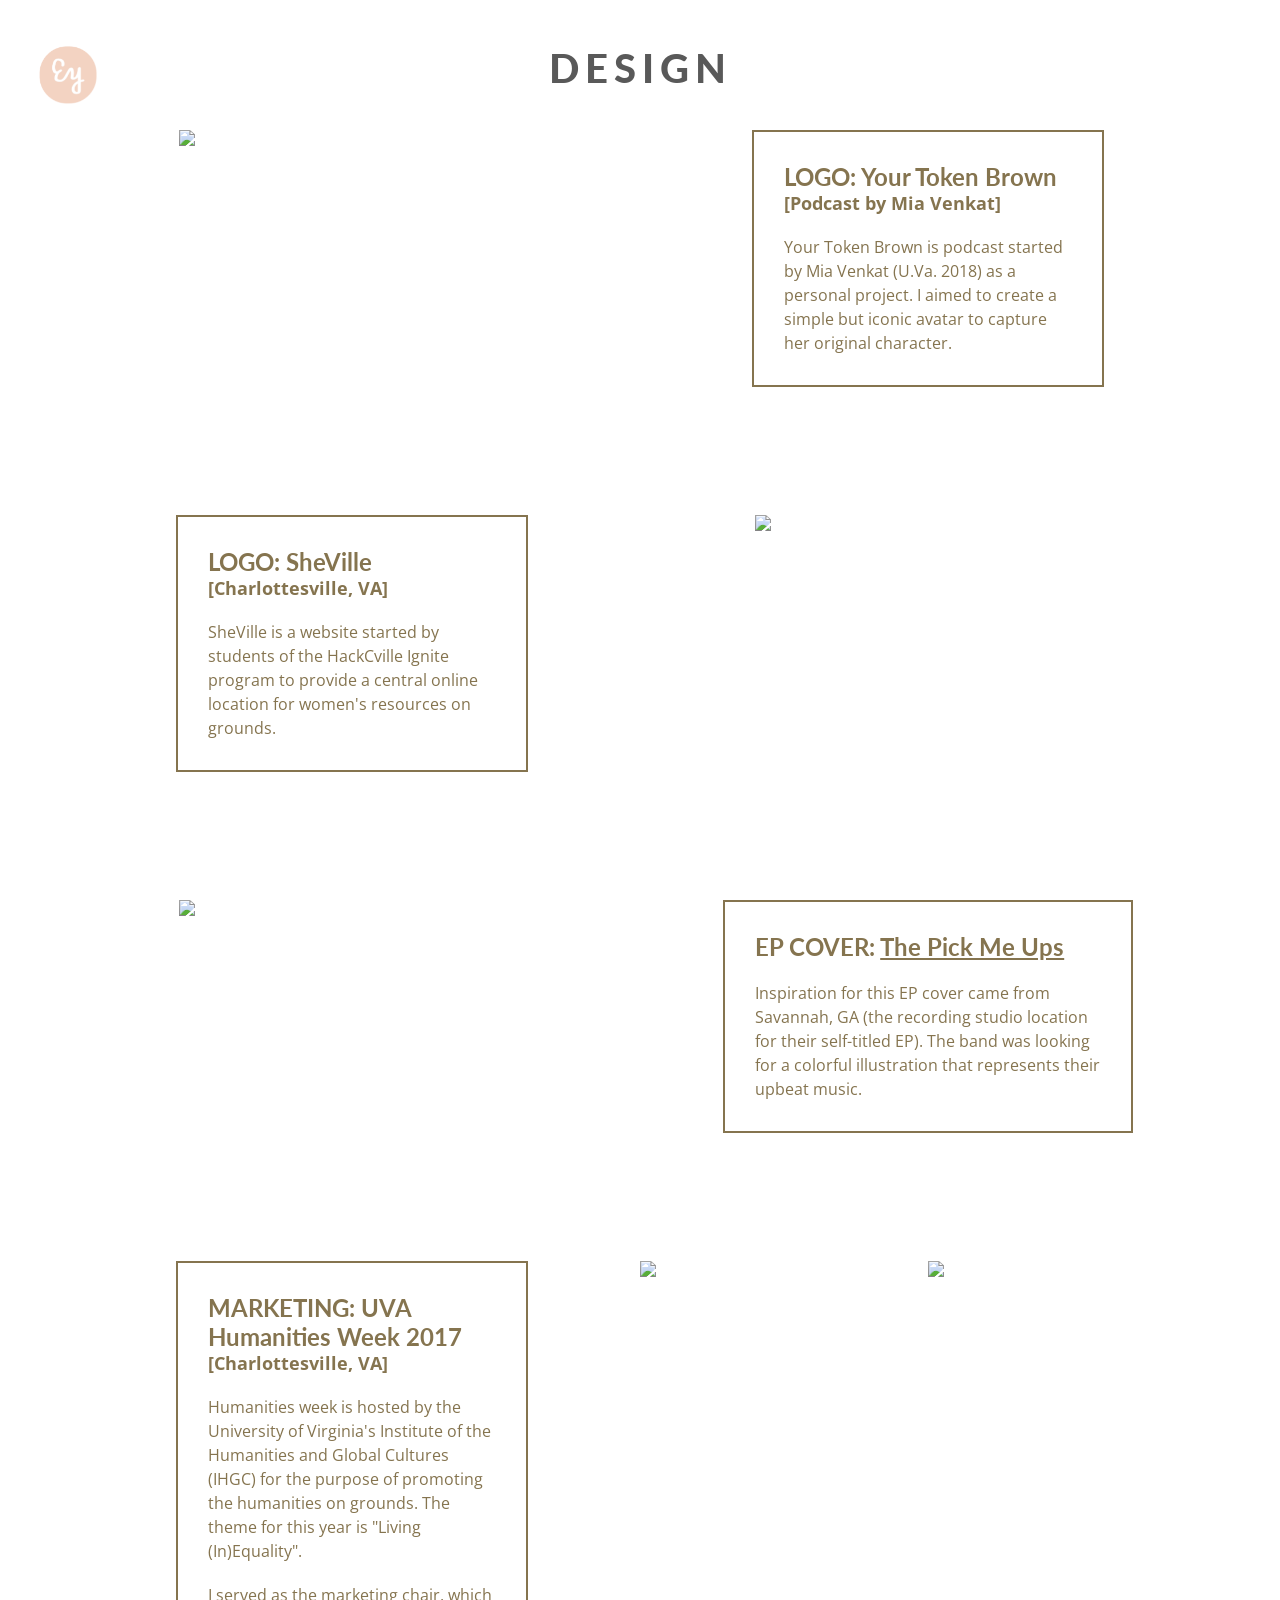
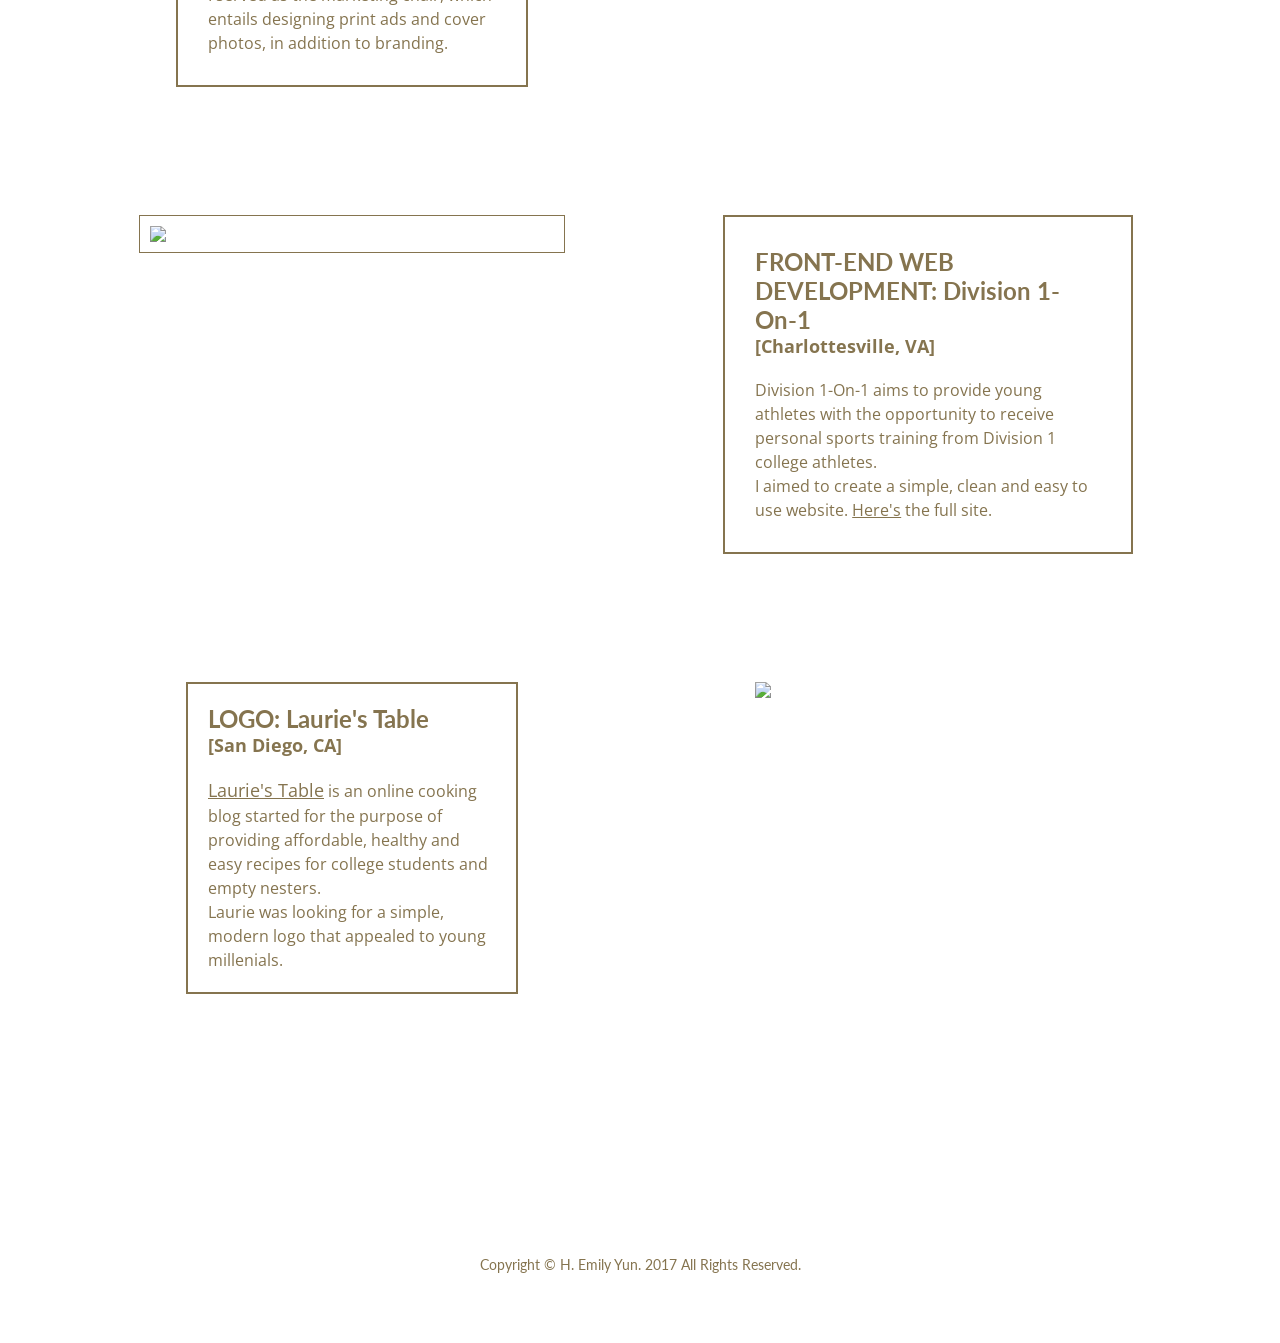
==== design.html @ 81b5ebf1 "redesign part one" ====
<!DOCTYPE html>
<html> 
<head> 
	<meta charset="UTF-8" /> 
	<meta name="viewport" content="width=device-width, initial-scale=1.0">
	<title>EY | Designs</title>
	<link rel="stylesheet" href="dstyles2.css" type="text/css" />
	<link rel="icon" type="image/png" href="favicon-01.png">
</head>
<style>
@import url('https://fonts.googleapis.com/css?family=Lato:300');
</style>
<style>
	@import url('https://fonts.googleapis.com/css?family=Open+Sans:300');
</style>
<body> 
	<div class="container" onmouseleave="show()">
		<img class="logo" id="logo" src="favicon-01.png" onmouseenter="hide()"/>
		<a href="index.html"><img class="logo_i" src="favicon-02.png"/></a>

		<div id="dropdown" class="dropdown">
			<ul>
				<li><a href="design.html">design</a></li>
				<li><a href="illustration.html">illustrations</a></li>
				<li><a href="drawing.html">drawings</a></li>
				<li><a href="paintings.html">paintings</a></li>
				<li><a href="photo.html">photography</a></li>
			</ul>
		</div>
	</div>
	
	<div class="title">
		DESIGN
		<!-- <img class="designtitle" src="https://image.ibb.co/eyHsav/dtitle_08.png"/> -->
	</div>

	<div class="mv">
		<div class="mv-left">
			<img class="mia" src="https://image.ibb.co/do0Cav/mia.png"/>
		</div><div class="mv-right">
			<div class="mv-text">
				<h1>LOGO: Your Token Brown</h1>
				<h3>[Podcast by Mia Venkat]</h3>
				<p>Your Token Brown is podcast started by Mia Venkat (U.Va. 2018) as a personal project. I aimed to create a simple but iconic avatar to capture her original character.</p>
			</div>
		</div>
	</div>

	<div class="sv">
		<div class="sv-left">
			<div class="sv-text">
				<h1>LOGO: SheVille</h1>
				<h3>[Charlottesville, VA]</h3>
				<p>SheVille is a website started by students of the HackCville Ignite program to provide a central online location for women's resources on grounds.</p>
			</div>
		</div><div class="sv-right">
			<img class="she" src="https://image.ibb.co/de0QTF/shevillelogo.png"/>
		</div>
	</div>

	<div class="ep">
		<div class="ep-left">
			<img class="cover" src="https://image.ibb.co/fzt12a/Pick_Me_Ups_EP.jpg"/>
		</div><div class= "ep-right">
			<div class="ep-text">
				<h1>EP COVER: <a href="https://thepickmeupsband.com" target="_blank">The Pick Me Ups</a></h1>
				<p>Inspiration for this EP cover came from Savannah, GA (the recording studio location for their self-titled EP). The band was looking for a colorful illustration that represents their upbeat music.</p>

			</div>
		</div>
	</div>

	<div class="hweek">
		<div class="hw-left">
			<div class="hw-text">
				<h1>MARKETING: UVA Humanities Week 2017</h1>
				<h3>[Charlottesville, VA]</h3>
				<p>Humanities week is hosted by the University of Virginia's Institute of the Humanities and Global Cultures (IHGC) for the purpose of promoting the humanities on grounds. The theme for this year is "Living (In)Equality". </p>
				<p>I served as the marketing chair, which entails designing print ads and cover photos, in addition to branding.</p>
			</div>
		</div><div class="hw-container">
			<img class="hw" src="https://image.ibb.co/iYboha/poster.png"/><img class="hw" src="https://image.ibb.co/gttvTF/humanities.png"/>
		</div>
	</div>

	<div class="div">
		<div class="left1">
			<img class="g" src="https://image.ibb.co/frWJFv/div.png"/>
		</div><div class="right">
			<div class="gtext">
				<h1>FRONT-END WEB DEVELOPMENT: Division 1-On-1</h1>
				<h3>[Charlottesville, VA]</h3>
				<p>Division 1-On-1 aims to provide young athletes with the opportunity to receive personal sports training from Division 1 college athletes.<br>I aimed to create a simple, clean and easy to use website. <a href="https://hey4dg.github.io/division1on1/" target="blank">Here's</a> the full site. </p>
			</div>
		</div>
	</div>

	<div class="laurie">
		<div class="left">
			<div class="gtext2">
				<h1>LOGO: Laurie's Table</h1>
				<h3>[San Diego, CA]</h3>
				<p><a href="https://www.lauriestable.com" target="_blank">Laurie's Table</a> is an online cooking blog started for the purpose of providing affordable, healthy and easy recipes for college students and empty nesters.<br>Laurie was looking for a simple, modern logo that appealed to young millenials.</p>
			</div>
		</div><div class="right2">
			<img class="ltlogo" src="https://image.ibb.co/mVfLvv/lauriestablelogo.png"/>
		</div>
	</div>
<div class="copyright">
	Copyright © H. Emily Yun. 2017 All Rights Reserved.
</div>

<script src="main.js"></script>
</body>
</html>
---- dstyles2.css ----
body {
	margin: 0;
	overflow-x: hidden;
}

meta {
	display: none;
}

a {
	color: #85744f;
}

.container {
	position: relative;
	max-width: 100%;
	overflow-x: hidden;
	display: inline-block;
}

.logo {
	width: 60px;
	position: absolute;
	left: 3%;
	top: 5%;
	z-index: 10000;
	position: fixed;
	cursor: pointer;
}

.logo_i {
	width: 60px;
	position: absolute;
	left: 3%;
	top: 5%;
	z-index: 9000;
	position: fixed;
}

.title {
	text-align: center;
	font-family: 'lato', sans-serif;
	font-size: 40px;
	margin: 0;
	color: #595959;
	letter-spacing: .15em;
	font-weight: 900;
	margin-top: 2%;
	margin-bottom: 3%;
}

.dropdown {
	display: none;
	position: absolute;
	left: 0;
	top: 100px;
	min-width: 160px;
	z-index: 100000;
	position: fixed;
	background-color: white;
}


.dropdown a {
	display: block;
	color: #595959;
	text-decoration: none;
	font-family: 'Lato', sans-serif;
}

.container:hover .dropdown {
	visibility: show;
}

.dropdown a:hover {
	color: #c9c9c9;
}

ul {
	display: block;
	list-style: none;
	margin: 0;
}

li {
	display: block;
	padding: 10px;
	color: black;
	cursor: pointer;
}

.show {
	display: block;
}

.sv, .mv {
	width: 90%;
	margin: 0 auto;
	overflow-x:hidden;
}

.mv {
	margin-top: 3%;
	margin-bottom: 10%;
}

.sv-left, .mv-left {
	width: 50%;
	margin: 0 auto;
	display: inline-block;
	vertical-align: top;
}

.sv-right, .mv-right {
	width: 50%;
	display: inline-block;
}

.sv-text, .mv-text{
	width: 50%;
	margin: 0 auto;
	border-color:#85744f;
	border-style: solid;
	padding: 30px; 
	border-width: 2px;
}

.she, .mia {
	width: 60%;
	margin: 0 auto;
	display: block;
	vertical-align: top;
}

/*.designtitle{
	display: block;
	width: 25%;
	margin: 0 auto;
}*/

.ep {
	width: 90%;
	margin: 0 auto;
	margin-top: 10%;
	overflow-x:hidden;
}

.ep-left {
	display: inline-block;
	width: 50%;
}

.cover {
	width: 60%;
	margin: 0 auto;
	display: block;
}	

.ep-right {
	display: inline-block;
	width: 50%;
	margin: 0 auto;
	vertical-align: top;
}

.ep-text {
	padding-top: 10%;
	width: 60%;
	border-color:#85744f;
	border-style: solid;
	padding: 30px; 
	border-width: 2px;
	margin: 0 auto;
}

.hweek {
	width: 90%;
	margin: 0 auto;
	margin-top: 10%;
	overflow-x: hidden;
	overflow-y: hidden;
}

.hw-left {
	width: 50%;
	margin: 0 auto;
	display: inline-block;
	vertical-align: top;
}

.hw-text {
	width: 50%;
	margin: 0 auto;
	border-color:#85744f;
	border-style: solid;
	padding: 30px; 
	border-width: 2px;
}

.hw-container {
	display: inline-block;
	width: 50%;
	vertical-align: top;
	overflow-x:hidden;
}

.hw {
	width: 50%;
	display: inline-block;
	vertical-align: top;
}

.div{
	width: 90%;
	margin: 0 auto;
	margin-top: 10%;
}

.laurie{
	width: 90%;
	margin: 0 auto;
	margin-top: 10%;
	margin-bottom: 15%;
}

.left1 {
	width: 50%;
	display: inline-block;
	margin: 0 auto;

}

.g {
	width: 70%;
	display: block;
	margin: 0 auto;
	vertical-align: top;
	margin-top: 0;
	padding: 10px;
	border: solid 1px #85744f;
}

.right {
	width: 50%;
	display: inline-block;
	vertical-align: top;
}

.gtext {
	width: 60%;
	margin: 0 auto;
	border-color:#85744f;
	border-style: solid;
	padding: 30px; 
	border-width: 2px;
	vertical-align: top;
}

.gtext p, .ep-text p, .hw-text p, .gtext2 p, .sv-text p, .mv-text p {
	font-family: 'Open Sans', sans-serif;
	color: #85744f;
	font-size: 16px;
	margin: 0;
	line-height: 1.5;
	z-index: 1;
	width: 100%;
	margin-top: 20px;
	margin-bottom: 0;
}

.gtext h1, .ep-text h1, .hw-text h1, .gtext2 h1, .sv-text h1, .mv-text h1 {
	color: #85744f;
	font-family: 'Lato', sans-serif;
	font-size: 24px;
	margin: 0;
}

.gtext h3, .hw-text h3, .gtext2 h3, .sv-text h3, .mv-text h3 {
	color: #85744f;
	font-family: 'Open Sans', sans-serif;
	font-size: 18px;
	margin:0;
}

.left {
	margin-top: 100px;
	display: inline-block;
	width: 50%;
	margin: 0 auto;
	vertical-align: top;

}

.right2 {
	width: 50%;
	display: inline-block;
	margin:0;
	vertical-align: top;
}

.ltlogo{
	display: block;
	width: 60%;
	margin: 0 auto;
	vertical-align: top;
}

.gtext2 {
	width: 50%;
	margin: 0 auto;
	border-color:#85744f;
	border-style: solid;
	padding: 20px; 
	border-width: 2px;
}

.gtext2 a {
	color: #85744f;
	font-family: 'Open Sans', sans-serif;
	font-size: 18px;
}

.typography2 {
	width: 100%;
	margin-top: 10%;
	overflow-x: hidden;
}

.rtitle {
	width: 30%;
	margin:0 auto;
	vertical-align: top;
	font-size: 35px;
	color: #85744f;
	font-family: 'Lato', sans-serif;
	border-color: #85744f;
	border-bottom: 2px solid;
	padding: 10px;
	text-align: center;

}

.t1row{
	width: 100%;
	margin: 0 auto;
	margin-left: 10%;
}

.t1 {
	display: inline-block;
	width: 40%;
	padding: 30px 30px 0px 0px;
}
.copyright {
    width: 90%;
    margin: 0 auto;
    text-align: center;
    font-size: .9em;
    padding: 70px 0;
    font-family: 'Lato', sans-serif;
    color: #85744f;
}

/******************************
           MEDIA QUERYS 
*******************************/

@media screen and (max-width: 1340px) {
	.rtitle {
	font-size: 35px;
	}
}
@media screen and (max-width: 1200px) {
	.title {
		height: 200px;
	}
	.left1 {
		width: 100%;
		margin: 0 auto;
		display: block;
		padding-left: 0;
	}

	.g {
		width: 70%;
		padding-left: 0;
		vertical-align: bottom;
	}

	.right {
		width: 100%;
		margin: 0 auto;
		display: block;
		vertical-align: top;
		margin-bottom: 5%;
		
	}

	.rtitle{
		font-size: 30px;
	}
	.gtext {
		width: 55%;
		margin: 0 auto;
		vertical-align: top;
	}
	.div {
		display: -webkit-flex;
	    -webkit-flex-direction: column-reverse;
	    margin-bottom: 10%;
	}

	.gtext2 {
		width: 75%;
	}

}
@media screen and (max-width: 1170px) {
	.hw-text {
		width: 60%;
	}
}
@media screen and (max-width: 1100px) {
	.cover {
		width: 400px;
		height: 400px;
	}
	.left {
		display: block;
		width: 60%;
		margin: 0 auto;
	}
	.g {
		vertical-align: bottom;
		margin-top: 5%;
	}
	.right2 {
		display: block;
		width: 80%;
		margin: 0 auto;
	}
	.rtitle {
		font-size: 25px;
	}
	.hw-text {
		width: 70%;
	}
}

@media screen and (max-width: 900px) {
	.designtitle {
		width: 30%;
	}

	.sv-left, .sv-right {
		display: block;
		width: 100%;
		margin: 0 auto;
	}

	.she, .mia {
		display: block;
		width: 50%;
		margin: 0 auto;
		margin-top: 5%;
	}

	.ep, .mv {
		display: -webkit-flex;
	    -webkit-flex-direction: column-reverse;
	}

	.ep-left, .ep-right, .mv-left, .mv-right {
		display: block;
		width: 100%;
	}

	.cover, .ep-text {
		margin: 0 auto;
	}
	.hw-text {
		margin: 0 auto;
	}
	.cover {
		display: block;
		margin: 0 auto;
		padding-left: 0;
		margin-top: 5%;
	}
	.hw-left {
		display: block;
		width: 100%;
	}
	.hw-container {
		display: block;
		width: 100%;
	}
	.hw {
		display: block;
		width: 60%;
		margin: 0 auto;
		padding-top: 30px;
	}
	.title {
		height: 200px;
	}

	.right {
		margin-top: 10%;
	}
	.t1row {
		width: 100%;
		margin: 0 auto;
		margin-left: 5%;
	}
	.rtitle {
		font-size: 25px;
		padding: 20px;
	}
	.div {
		margin-top: 0;
	}
	.g {
		margin-top: 10%;
	}
}

@media screen and (max-width: 700px) {
	.cover {
		width: 350px;
		height: auto;
	}
	.sv {
		overflow-x:hidden;
	}
	.gtext p, .gtext2 p, .ep-text p, .hw-text p, .sv-text p, .mv-text p{
		font-size: 14px;
	}

	.gtext h1, .gtext2 h1, .ep-text h1, .hw-text h1, .sv-text h1, .mv-text h1 {
		font-size: 20px;

	}
	.g {
		margin-top: 5%;
	}
	.gtext h3, .gtext2 h3, .sv-text h3, .mv-text h3 {
		font-size: 16px;
	}

	.left {
		width: 80%;
		margin: 0 auto;
	}
	.gtext2 {
		margin: 0 auto;
	}
	.t1 {
		display: block;
		width: 60%;
		margin-left: 15%;
	}
	.rtitle {
		width: 50%;
		margin: 0 auto;
	}
	.right2 {
		width: 100%;
		margin: 0 auto;
	}

	.ltlogo {
		display: block;
		width: 60%;
		margin: 0 auto;
	}
	.site {
		display: block;
		width: 60%;
		margin: 0 auto;
	}

}
@media screen and (max-width: 580px) {
	.title {
		height: 150px;
	}
	.gtext p, .gtext2 p, .ep-text p, .hw-text p, .sv-text p, .mv-text p {
		font-size: 12px;
	}

	.gtext h1, .gtext2 h1, .ep-text h1, .hw-text h1, .sv-text h1, .mv-text h1{
		font-size: 18px;
	}

	.gtext h3, .gtext2 h3, .sv-text h3, .mv-text h3 {
		font-size: 14px;
	}

	.hweek {
		margin-top: 10%;
	}
}
@media screen and (max-width: 500px) {
	.designtitle {
		width: 40%;
	}
	.cover {
		width: 300px;
		height: 300px
	}
	.ltlogo {
		width: 80%;
	}

	.hw {
		width: 70%;
	}
	.hweek {
		margin-bottom: 0;
	}
	.logo, .logo_i {
		width: 40px;
	}
	.g {
		margin-top: 10%;
	}
	.copyright {
		font-size: .6em;
		padding: 40px 0;
	}

}

@media screen and (max-width: 400px) {
	.cover {
		width: 250px;
		height: 250px;
	}
}
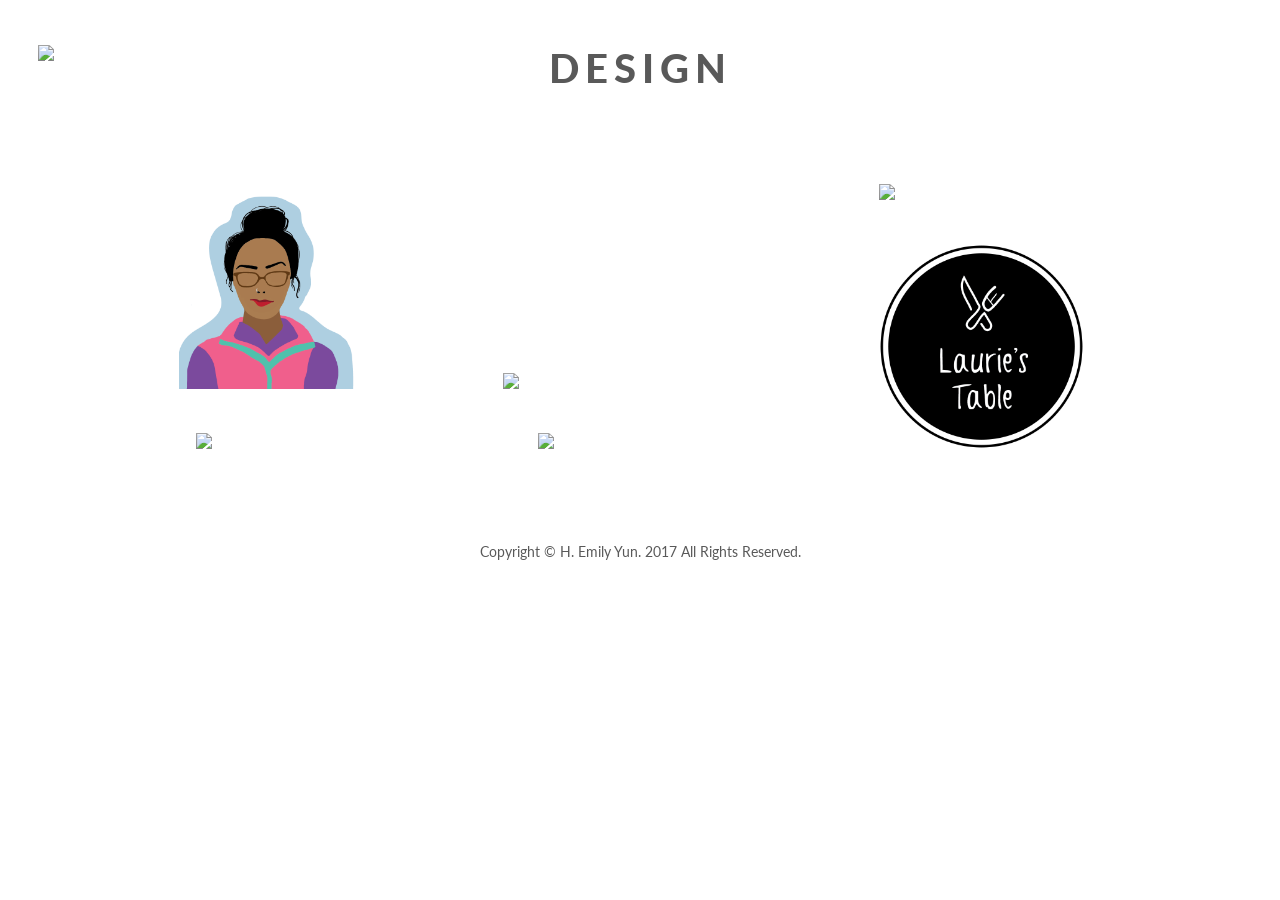
==== commit 28151ec3: "edit part two" ====
--- a/design.html
+++ b/design.html
@@ -3,9 +3,9 @@
 <head> 
 	<meta charset="UTF-8" /> 
 	<meta name="viewport" content="width=device-width, initial-scale=1.0">
-	<title>EY | Designs</title>
+	<title>EY | Design</title>
 	<link rel="stylesheet" href="dstyles2.css" type="text/css" />
-	<link rel="icon" type="image/png" href="favicon-01.png">
+	<link rel="icon" type="image/png" href="https://image.ibb.co/nndFkF/favicon_01.png">
 </head>
 <style>
 @import url('https://fonts.googleapis.com/css?family=Lato:300');
@@ -15,8 +15,8 @@
 </style>
 <body> 
 	<div class="container" onmouseleave="show()">
-		<img class="logo" id="logo" src="favicon-01.png" onmouseenter="hide()"/>
-		<a href="index.html"><img class="logo_i" src="favicon-02.png"/></a>
+		<img class="logo" id="logo" src="https://image.ibb.co/nndFkF/favicon_01.png" onmouseenter="hide()"/>
+		<a href="index.html"><img class="logo_i" src="https://image.ibb.co/fCMqKa/favicon_02.png"/></a>
 
 		<div id="dropdown" class="dropdown">
 			<ul>
@@ -31,81 +31,88 @@
 	
 	<div class="title">
 		DESIGN
-		<!-- <img class="designtitle" src="https://image.ibb.co/eyHsav/dtitle_08.png"/> -->
 	</div>
 
-	<div class="mv">
-		<div class="mv-left">
-			<img class="mia" src="https://image.ibb.co/do0Cav/mia.png"/>
-		</div><div class="mv-right">
-			<div class="mv-text">
-				<h1>LOGO: Your Token Brown</h1>
-				<h3>[Podcast by Mia Venkat]</h3>
-				<p>Your Token Brown is podcast started by Mia Venkat (U.Va. 2018) as a personal project. I aimed to create a simple but iconic avatar to capture her original character.</p>
+	<div class="row">
+		<div class="column">
+			<div class="mia">
+				<img class="image" src="mia.png"/>
+				<div class="overlay1">
+					<div class="text">LOGO<br>"Your Token Brown" is podcast started by U.Va. student, Mia Venkat, as a personal project. I aimed to create a simple but iconic avatar to capture her original character.</div>
+				</div>
+			</div><div class="she">
+				<img class="image" src="https://image.ibb.co/de0QTF/shevillelogo.png"/>
+				<div class="overlay2">
+					<div class="text">LOGO<br>SheVille is a website started by students of the HackCville Ignite program to provide a central online location for women's resources on U.Va. grounds.</div>
+				</div>
+			</div>
+		</div><div class="column">
+			<div class="div">
+				<img class="image" src="https://image.ibb.co/frWJFv/div.png"/>
+				<div class="overlay3">
+					<div class="text">FRONT-END DEVELOPMENT<br><a href="https://hey4dg.github.io/division1on1/" target="blank">Division 1-On-1</a> aims to provide young athletes with the opportunity to receive personal sports training from Division 1 college athletes.</div>
+				</div>
+			</div><div class="poster">
+				<img class="image" src="https://image.ibb.co/iYboha/poster.png"/>
+				<div class="overlay4">
+					<div class="text">PROMOTIONAL MATERIAL<br>Humanities week is hosted by the University of Virginia's Institute of the Humanities and Global Cultures (IHGC) for the purpose of promoting the humanities on grounds. The theme for this year was "Living (In)Equality".</div>
+				</div>
+			</div>
+		</div><div class="column">
+			<div class="pick">
+				<img class="image" src="https://image.ibb.co/fzt12a/Pick_Me_Ups_EP.jpg"/>
+				<div class="overlay5">
+					<div class="text">EP COVER:<br><a href="https://thepickmeupsband.com" target="_blank">THE PICK ME UPS</a><br>Inspiration came from Savannah, GA, where the band recorded their debut self-titled EP.</div>
+				</div>
+			</div><div class="laurie">
+				<img class="image" src="laurie.png"/>
+				<div class="overlay6">
+					<div class="text">LOGO<br><a href="https://www.lauriestable.com" target="_blank">Laurie's Table</a> is an online cooking blog started for the purpose of providing healthy, affordable and easy recipes for college students and empty nesters.</div>
+				</div>
 			</div>
 		</div>
 	</div>
 
-	<div class="sv">
-		<div class="sv-left">
-			<div class="sv-text">
+	
+			<!-- <div class="mv-text">
+				<h1>LOGO: Your Token Brown</h1>
+				<h3>[Podcast by Mia Venkat]</h3>
+				<p>Your Token Brown is podcast started by Mia Venkat (U.Va. 2018) as a personal project. I aimed to create a simple but iconic avatar to capture her original character.</p>
+			</div> -->
+	
+			<!-- <div class="sv-text">
 				<h1>LOGO: SheVille</h1>
 				<h3>[Charlottesville, VA]</h3>
 				<p>SheVille is a website started by students of the HackCville Ignite program to provide a central online location for women's resources on grounds.</p>
-			</div>
-		</div><div class="sv-right">
-			<img class="she" src="https://image.ibb.co/de0QTF/shevillelogo.png"/>
-		</div>
-	</div>
-
-	<div class="ep">
-		<div class="ep-left">
-			<img class="cover" src="https://image.ibb.co/fzt12a/Pick_Me_Ups_EP.jpg"/>
-		</div><div class= "ep-right">
-			<div class="ep-text">
+			</div> -->
+		
+			<!-- <div class="ep-text">
 				<h1>EP COVER: <a href="https://thepickmeupsband.com" target="_blank">The Pick Me Ups</a></h1>
 				<p>Inspiration for this EP cover came from Savannah, GA (the recording studio location for their self-titled EP). The band was looking for a colorful illustration that represents their upbeat music.</p>
 
-			</div>
-		</div>
-	</div>
+			</div> -->
 
-	<div class="hweek">
-		<div class="hw-left">
-			<div class="hw-text">
+			<!-- <div class="hw-text">
 				<h1>MARKETING: UVA Humanities Week 2017</h1>
 				<h3>[Charlottesville, VA]</h3>
 				<p>Humanities week is hosted by the University of Virginia's Institute of the Humanities and Global Cultures (IHGC) for the purpose of promoting the humanities on grounds. The theme for this year is "Living (In)Equality". </p>
 				<p>I served as the marketing chair, which entails designing print ads and cover photos, in addition to branding.</p>
-			</div>
-		</div><div class="hw-container">
-			<img class="hw" src="https://image.ibb.co/iYboha/poster.png"/><img class="hw" src="https://image.ibb.co/gttvTF/humanities.png"/>
-		</div>
-	</div>
+			</div> -->
 
-	<div class="div">
-		<div class="left1">
-			<img class="g" src="https://image.ibb.co/frWJFv/div.png"/>
-		</div><div class="right">
-			<div class="gtext">
+		<!-- 	<img class="hw" src="https://image.ibb.co/iYboha/poster.png"/><img class="hw" src="https://image.ibb.co/gttvTF/humanities.png"/> -->
+
+			<!-- <div class="gtext">
 				<h1>FRONT-END WEB DEVELOPMENT: Division 1-On-1</h1>
 				<h3>[Charlottesville, VA]</h3>
 				<p>Division 1-On-1 aims to provide young athletes with the opportunity to receive personal sports training from Division 1 college athletes.<br>I aimed to create a simple, clean and easy to use website. <a href="https://hey4dg.github.io/division1on1/" target="blank">Here's</a> the full site. </p>
-			</div>
-		</div>
-	</div>
+			</div> -->
 
-	<div class="laurie">
-		<div class="left">
-			<div class="gtext2">
+			<!-- <div class="gtext2">
 				<h1>LOGO: Laurie's Table</h1>
 				<h3>[San Diego, CA]</h3>
 				<p><a href="https://www.lauriestable.com" target="_blank">Laurie's Table</a> is an online cooking blog started for the purpose of providing affordable, healthy and easy recipes for college students and empty nesters.<br>Laurie was looking for a simple, modern logo that appealed to young millenials.</p>
-			</div>
-		</div><div class="right2">
-			<img class="ltlogo" src="https://image.ibb.co/mVfLvv/lauriestablelogo.png"/>
-		</div>
-	</div>
+			</div> -->
+
 <div class="copyright">
 	Copyright © H. Emily Yun. 2017 All Rights Reserved.
 </div>
--- a/dstyles2.css
+++ b/dstyles2.css
@@ -8,7 +8,7 @@
 }
 
 a {
-	color: #85744f;
+	color: #585858;
 }
 
 .container {
@@ -93,264 +93,82 @@
 	display: block;
 }
 
-.sv, .mv {
-	width: 90%;
-	margin: 0 auto;
-	overflow-x:hidden;
-}
-
-.mv {
-	margin-top: 3%;
-	margin-bottom: 10%;
-}
-
-.sv-left, .mv-left {
-	width: 50%;
-	margin: 0 auto;
+.row {
+	width: 80%;
+	margin: 0 auto;
+}
+
+.column {
 	display: inline-block;
+	width: 33.333%;
+	margin: 0 auto;
+}
+
+.div, .poster, .pick, .she, .laurie, .mia {
+	position: relative;
+	width: 70%;
+	padding: 20px;
 	vertical-align: top;
-}
-
-.sv-right, .mv-right {
-	width: 50%;
-	display: inline-block;
-}
-
-.sv-text, .mv-text{
-	width: 50%;
-	margin: 0 auto;
-	border-color:#85744f;
-	border-style: solid;
-	padding: 30px; 
-	border-width: 2px;
-}
-
-.she, .mia {
+	display: block;
+	margin: 0 auto;
+}
+
+.poster, .pick, .she, .laurie {
 	width: 60%;
-	margin: 0 auto;
-	display: block;
-	vertical-align: top;
-}
-
-/*.designtitle{
-	display: block;
-	width: 25%;
-	margin: 0 auto;
-}*/
-
-.ep {
-	width: 90%;
-	margin: 0 auto;
-	margin-top: 10%;
-	overflow-x:hidden;
-}
-
-.ep-left {
-	display: inline-block;
-	width: 50%;
-}
-
-.cover {
-	width: 60%;
-	margin: 0 auto;
-	display: block;
-}	
-
-.ep-right {
-	display: inline-block;
-	width: 50%;
-	margin: 0 auto;
-	vertical-align: top;
-}
-
-.ep-text {
+}
+
+.div {
+	width: 80%;
+}
+
+.image {
+	width: 100%;
+	margin: 0 auto;
+}
+
+.overlay1, .overlay2, .overlay3, .overlay4, .overlay5, .overlay6 {
+	position: absolute;
+	top:0;
+	bottom: 0;
+	left: 0;
+	right: 0;
+	width: 100%;
+	height: 100%;
+	opacity: 0;
+	transition: .5s ease;
+	background-color: #c9c9c9;
+}
+
+.mia:hover .overlay1{
+	opacity: 1;
+}
+.she:hover .overlay2{
+	opacity: 1;
+}
+.div:hover .overlay3{
+	opacity: 1;
+}
+.poster:hover .overlay4{
+	opacity: 1;
+}
+.pick:hover .overlay5{
+	opacity: 1;
+}
+.laurie:hover .overlay6{
+	opacity: 1;
+}
+
+.text {
+	width: 75%;
+	margin: 0 auto;
+	color: white;
+	font-size: 14px;
+	font-family: 'lato', sans-serif;
+	letter-spacing: .1em;
+	line-height: 1.5em;
 	padding-top: 10%;
-	width: 60%;
-	border-color:#85744f;
-	border-style: solid;
-	padding: 30px; 
-	border-width: 2px;
-	margin: 0 auto;
-}
-
-.hweek {
-	width: 90%;
-	margin: 0 auto;
-	margin-top: 10%;
-	overflow-x: hidden;
-	overflow-y: hidden;
-}
-
-.hw-left {
-	width: 50%;
-	margin: 0 auto;
-	display: inline-block;
-	vertical-align: top;
-}
-
-.hw-text {
-	width: 50%;
-	margin: 0 auto;
-	border-color:#85744f;
-	border-style: solid;
-	padding: 30px; 
-	border-width: 2px;
-}
-
-.hw-container {
-	display: inline-block;
-	width: 50%;
-	vertical-align: top;
-	overflow-x:hidden;
-}
-
-.hw {
-	width: 50%;
-	display: inline-block;
-	vertical-align: top;
-}
-
-.div{
-	width: 90%;
-	margin: 0 auto;
-	margin-top: 10%;
-}
-
-.laurie{
-	width: 90%;
-	margin: 0 auto;
-	margin-top: 10%;
-	margin-bottom: 15%;
-}
-
-.left1 {
-	width: 50%;
-	display: inline-block;
-	margin: 0 auto;
-
-}
-
-.g {
-	width: 70%;
-	display: block;
-	margin: 0 auto;
-	vertical-align: top;
-	margin-top: 0;
-	padding: 10px;
-	border: solid 1px #85744f;
-}
-
-.right {
-	width: 50%;
-	display: inline-block;
-	vertical-align: top;
-}
-
-.gtext {
-	width: 60%;
-	margin: 0 auto;
-	border-color:#85744f;
-	border-style: solid;
-	padding: 30px; 
-	border-width: 2px;
-	vertical-align: top;
-}
-
-.gtext p, .ep-text p, .hw-text p, .gtext2 p, .sv-text p, .mv-text p {
-	font-family: 'Open Sans', sans-serif;
-	color: #85744f;
-	font-size: 16px;
-	margin: 0;
-	line-height: 1.5;
-	z-index: 1;
-	width: 100%;
-	margin-top: 20px;
-	margin-bottom: 0;
-}
-
-.gtext h1, .ep-text h1, .hw-text h1, .gtext2 h1, .sv-text h1, .mv-text h1 {
-	color: #85744f;
-	font-family: 'Lato', sans-serif;
-	font-size: 24px;
-	margin: 0;
-}
-
-.gtext h3, .hw-text h3, .gtext2 h3, .sv-text h3, .mv-text h3 {
-	color: #85744f;
-	font-family: 'Open Sans', sans-serif;
-	font-size: 18px;
-	margin:0;
-}
-
-.left {
-	margin-top: 100px;
-	display: inline-block;
-	width: 50%;
-	margin: 0 auto;
-	vertical-align: top;
-
-}
-
-.right2 {
-	width: 50%;
-	display: inline-block;
-	margin:0;
-	vertical-align: top;
-}
-
-.ltlogo{
-	display: block;
-	width: 60%;
-	margin: 0 auto;
-	vertical-align: top;
-}
-
-.gtext2 {
-	width: 50%;
-	margin: 0 auto;
-	border-color:#85744f;
-	border-style: solid;
-	padding: 20px; 
-	border-width: 2px;
-}
-
-.gtext2 a {
-	color: #85744f;
-	font-family: 'Open Sans', sans-serif;
-	font-size: 18px;
-}
-
-.typography2 {
-	width: 100%;
-	margin-top: 10%;
-	overflow-x: hidden;
-}
-
-.rtitle {
-	width: 30%;
-	margin:0 auto;
-	vertical-align: top;
-	font-size: 35px;
-	color: #85744f;
-	font-family: 'Lato', sans-serif;
-	border-color: #85744f;
-	border-bottom: 2px solid;
-	padding: 10px;
-	text-align: center;
-
-}
-
-.t1row{
-	width: 100%;
-	margin: 0 auto;
-	margin-left: 10%;
-}
-
-.t1 {
-	display: inline-block;
-	width: 40%;
-	padding: 30px 30px 0px 0px;
-}
+}
+
 .copyright {
     width: 90%;
     margin: 0 auto;
@@ -358,283 +176,57 @@
     font-size: .9em;
     padding: 70px 0;
     font-family: 'Lato', sans-serif;
-    color: #85744f;
+    color: #595959;
 }
 
 /******************************
            MEDIA QUERYS 
 *******************************/
 
-@media screen and (max-width: 1340px) {
-	.rtitle {
-	font-size: 35px;
-	}
-}
 @media screen and (max-width: 1200px) {
-	.title {
-		height: 200px;
-	}
-	.left1 {
+	.text{
+		font-size: 12px;
+	}
+}
+
+@media screen and (max-width: 1100px) {
+	.column {
+		display: block;
+		width: 40%;
+		margin: 0 auto;
+	}
+	.div, .poster, .pick, .she, .laurie, .mia{
 		width: 100%;
-		margin: 0 auto;
-		display: block;
-		padding-left: 0;
-	}
-
-	.g {
-		width: 70%;
-		padding-left: 0;
-		vertical-align: bottom;
-	}
-
-	.right {
-		width: 100%;
-		margin: 0 auto;
-		display: block;
-		vertical-align: top;
-		margin-bottom: 5%;
-		
-	}
-
-	.rtitle{
-		font-size: 30px;
-	}
-	.gtext {
-		width: 55%;
-		margin: 0 auto;
-		vertical-align: top;
-	}
-	.div {
-		display: -webkit-flex;
-	    -webkit-flex-direction: column-reverse;
-	    margin-bottom: 10%;
-	}
-
-	.gtext2 {
-		width: 75%;
-	}
-
-}
-@media screen and (max-width: 1170px) {
-	.hw-text {
-		width: 60%;
-	}
-}
-@media screen and (max-width: 1100px) {
-	.cover {
-		width: 400px;
-		height: 400px;
-	}
-	.left {
-		display: block;
-		width: 60%;
-		margin: 0 auto;
-	}
-	.g {
-		vertical-align: bottom;
-		margin-top: 5%;
-	}
-	.right2 {
-		display: block;
-		width: 80%;
-		margin: 0 auto;
-	}
-	.rtitle {
-		font-size: 25px;
-	}
-	.hw-text {
-		width: 70%;
+	}
+	.text{
+		font-size: 16px;
 	}
 }
 
 @media screen and (max-width: 900px) {
-	.designtitle {
-		width: 30%;
-	}
-
-	.sv-left, .sv-right {
-		display: block;
-		width: 100%;
-		margin: 0 auto;
-	}
-
-	.she, .mia {
-		display: block;
-		width: 50%;
-		margin: 0 auto;
-		margin-top: 5%;
-	}
-
-	.ep, .mv {
-		display: -webkit-flex;
-	    -webkit-flex-direction: column-reverse;
-	}
-
-	.ep-left, .ep-right, .mv-left, .mv-right {
-		display: block;
-		width: 100%;
-	}
-
-	.cover, .ep-text {
-		margin: 0 auto;
-	}
-	.hw-text {
-		margin: 0 auto;
-	}
-	.cover {
-		display: block;
-		margin: 0 auto;
-		padding-left: 0;
-		margin-top: 5%;
-	}
-	.hw-left {
-		display: block;
-		width: 100%;
-	}
-	.hw-container {
-		display: block;
-		width: 100%;
-	}
-	.hw {
-		display: block;
-		width: 60%;
-		margin: 0 auto;
-		padding-top: 30px;
-	}
-	.title {
-		height: 200px;
-	}
-
-	.right {
-		margin-top: 10%;
-	}
-	.t1row {
-		width: 100%;
-		margin: 0 auto;
-		margin-left: 5%;
-	}
-	.rtitle {
-		font-size: 25px;
-		padding: 20px;
-	}
-	.div {
-		margin-top: 0;
-	}
-	.g {
-		margin-top: 10%;
-	}
-}
-
-@media screen and (max-width: 700px) {
-	.cover {
-		width: 350px;
-		height: auto;
-	}
-	.sv {
-		overflow-x:hidden;
-	}
-	.gtext p, .gtext2 p, .ep-text p, .hw-text p, .sv-text p, .mv-text p{
-		font-size: 14px;
-	}
-
-	.gtext h1, .gtext2 h1, .ep-text h1, .hw-text h1, .sv-text h1, .mv-text h1 {
-		font-size: 20px;
-
-	}
-	.g {
-		margin-top: 5%;
-	}
-	.gtext h3, .gtext2 h3, .sv-text h3, .mv-text h3 {
-		font-size: 16px;
-	}
-
-	.left {
-		width: 80%;
-		margin: 0 auto;
-	}
-	.gtext2 {
-		margin: 0 auto;
-	}
-	.t1 {
-		display: block;
-		width: 60%;
-		margin-left: 15%;
-	}
-	.rtitle {
-		width: 50%;
-		margin: 0 auto;
-	}
-	.right2 {
-		width: 100%;
-		margin: 0 auto;
-	}
-
-	.ltlogo {
-		display: block;
-		width: 60%;
-		margin: 0 auto;
-	}
-	.site {
-		display: block;
-		width: 60%;
-		margin: 0 auto;
-	}
-
-}
-@media screen and (max-width: 580px) {
-	.title {
-		height: 150px;
-	}
-	.gtext p, .gtext2 p, .ep-text p, .hw-text p, .sv-text p, .mv-text p {
+
+	.text {
 		font-size: 12px;
 	}
 
-	.gtext h1, .gtext2 h1, .ep-text h1, .hw-text h1, .sv-text h1, .mv-text h1{
-		font-size: 18px;
-	}
-
-	.gtext h3, .gtext2 h3, .sv-text h3, .mv-text h3 {
-		font-size: 14px;
-	}
-
-	.hweek {
-		margin-top: 10%;
-	}
 }
 @media screen and (max-width: 500px) {
-	.designtitle {
-		width: 40%;
-	}
-	.cover {
-		width: 300px;
-		height: 300px
-	}
-	.ltlogo {
-		width: 80%;
-	}
-
-	.hw {
-		width: 70%;
-	}
-	.hweek {
-		margin-bottom: 0;
-	}
 	.logo, .logo_i {
 		width: 40px;
-	}
-	.g {
-		margin-top: 10%;
 	}
 	.copyright {
 		font-size: .6em;
 		padding: 40px 0;
 	}
-
-}
-
+	.column {
+		width: 60%;
+	}
+	.text{
+		font-size: 10px;
+	}
+}
 @media screen and (max-width: 400px) {
-	.cover {
-		width: 250px;
-		height: 250px;
+	.title{
+		font-size: 30px;
 	}
 }
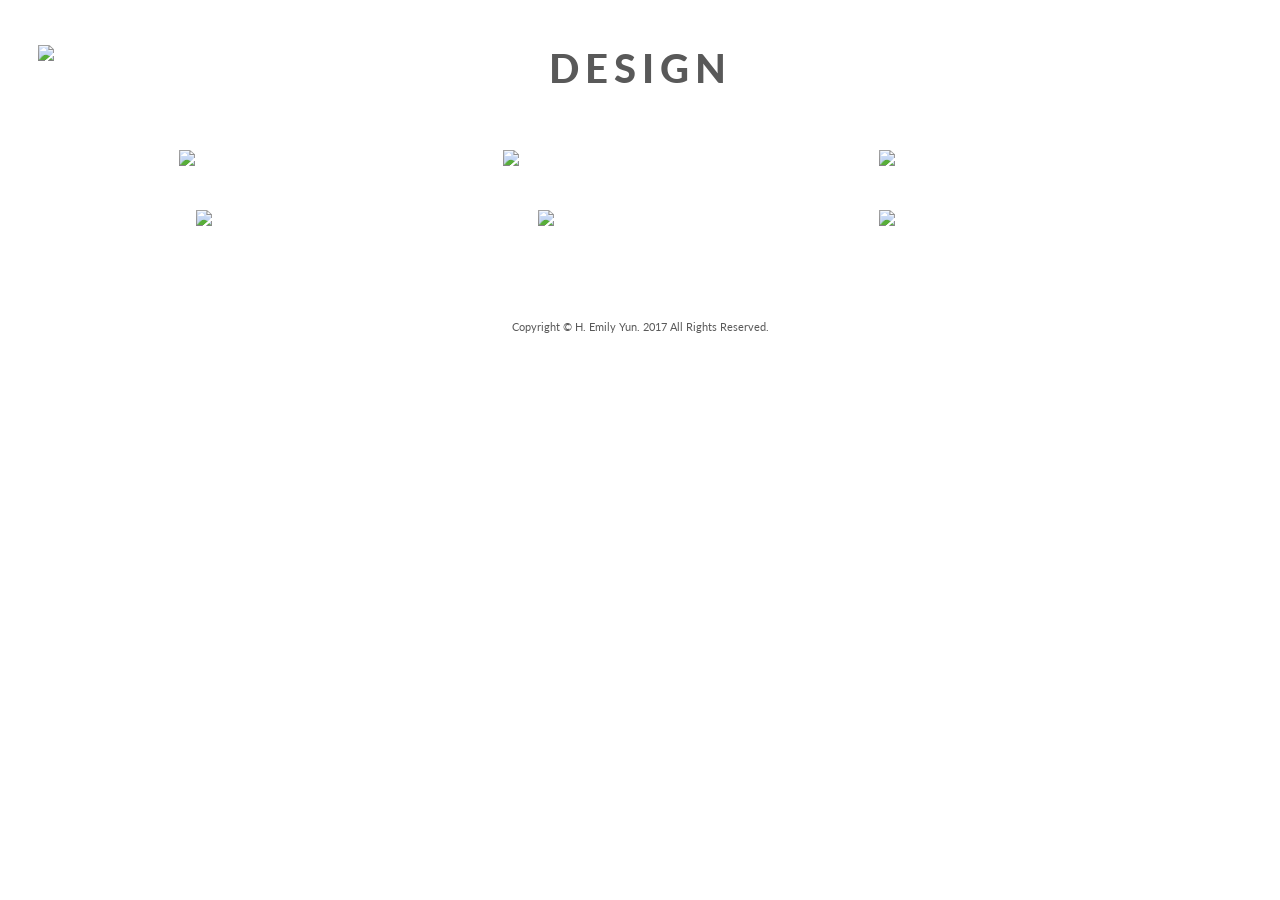
==== commit a91a6a21: "last responsive edit" ====
--- a/design.html
+++ b/design.html
@@ -36,7 +36,7 @@
 	<div class="row">
 		<div class="column">
 			<div class="mia">
-				<img class="image" src="mia.png"/>
+				<img class="image" src="https://image.ibb.co/kjJuvF/mia.png"/>
 				<div class="overlay1">
 					<div class="text">LOGO<br>"Your Token Brown" is podcast started by U.Va. student, Mia Venkat, as a personal project. I aimed to create a simple but iconic avatar to capture her original character.</div>
 				</div>
@@ -65,7 +65,7 @@
 					<div class="text">EP COVER:<br><a href="https://thepickmeupsband.com" target="_blank">THE PICK ME UPS</a><br>Inspiration came from Savannah, GA, where the band recorded their debut self-titled EP.</div>
 				</div>
 			</div><div class="laurie">
-				<img class="image" src="laurie.png"/>
+				<img class="image" src="https://image.ibb.co/k8D52v/laurie.png"/>
 				<div class="overlay6">
 					<div class="text">LOGO<br><a href="https://www.lauriestable.com" target="_blank">Laurie's Table</a> is an online cooking blog started for the purpose of providing healthy, affordable and easy recipes for college students and empty nesters.</div>
 				</div>
--- a/dstyles2.css
+++ b/dstyles2.css
@@ -173,7 +173,7 @@
     width: 90%;
     margin: 0 auto;
     text-align: center;
-    font-size: .9em;
+    font-size: .7em;
     padding: 70px 0;
     font-family: 'Lato', sans-serif;
     color: #595959;
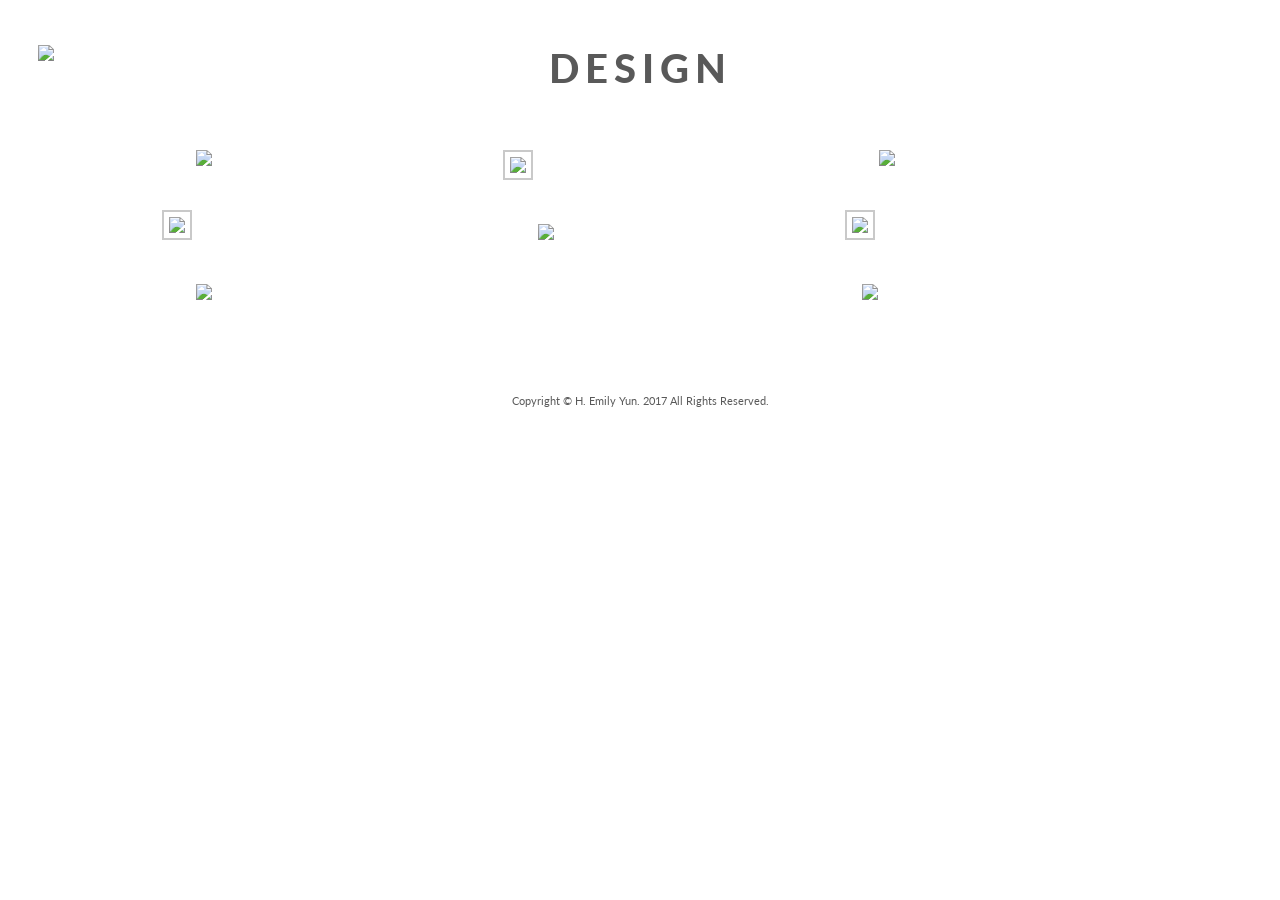
==== commit 03449e88: "illustrations and design add" ====
--- a/design.html
+++ b/design.html
@@ -15,8 +15,8 @@
 </style>
 <body> 
 	<div class="container" onmouseleave="show()">
-		<img class="logo" id="logo" src="https://image.ibb.co/nndFkF/favicon_01.png" onmouseenter="hide()"/>
-		<a href="index.html"><img class="logo_i" src="https://image.ibb.co/fCMqKa/favicon_02.png"/></a>
+		<img class="logo" id="logo" src="https://image.ibb.co/j8pwfQ/favicon_02.png" onmouseenter="hide()"/>
+		<a href="index.html"><img class="logo_i" src="https://image.ibb.co/mLmbfQ/favicon_01.png"/></a>
 
 		<div id="dropdown" class="dropdown">
 			<ul>
@@ -35,10 +35,16 @@
 
 	<div class="row">
 		<div class="column">
-			<div class="mia">
-				<img class="image" src="https://image.ibb.co/kjJuvF/mia.png"/>
-				<div class="overlay1">
-					<div class="text">LOGO<br>"Your Token Brown" is podcast started by U.Va. student, Mia Venkat, as a personal project. I aimed to create a simple but iconic avatar to capture her original character.</div>
+
+			<div class="laurie">
+				<img class="image" src="https://image.ibb.co/k8D52v/laurie.png"/>
+				<div class="overlay6">
+					<div class="text">LOGO<br><a href="https://www.lauriestable.com" target="_blank">Laurie's Table</a> is an online cooking blog started for the purpose of providing healthy, affordable and easy recipes for college students and empty nesters.</div>
+				</div>
+			</div><div class="sg">
+				<img class="image" src="https://image.ibb.co/bZQ0xF/blog.png"/>
+				<div class="overlay7">
+					<div class="text">FRONT-END DEVELOPMENT<br>As part of my Summer internship at <a href="http://specialguest.co" target="blank">SpecialGuest</a> (2017), I helped design a <a href="https://hey4dg.github.io/specialguestblog/" target="blank">prototype</a> for their blog that covers topics such as art and advertising, in hopes of promoting discussion and bridging the gap between these two worlds.</div>
 				</div>
 			</div><div class="she">
 				<img class="image" src="https://image.ibb.co/de0QTF/shevillelogo.png"/>
@@ -50,12 +56,12 @@
 			<div class="div">
 				<img class="image" src="https://image.ibb.co/frWJFv/div.png"/>
 				<div class="overlay3">
-					<div class="text">FRONT-END DEVELOPMENT<br><a href="https://hey4dg.github.io/division1on1/" target="blank">Division 1-On-1</a> aims to provide young athletes with the opportunity to receive personal sports training from Division 1 college athletes.</div>
+					<div class="text">FRONT-END DEVELOPMENT<br><a href="https://hey4dg.github.io/division1on1/" target="blank">Division 1-On-1</a> aims to provide young athletes with the opportunity to receive personal sports training from NCAA Division 1 college athletes. I was tasked to redesign their website so that it was aesthetically pleasing and easy to navigate.</div>
 				</div>
 			</div><div class="poster">
 				<img class="image" src="https://image.ibb.co/iYboha/poster.png"/>
 				<div class="overlay4">
-					<div class="text">PROMOTIONAL MATERIAL<br>Humanities week is hosted by the University of Virginia's Institute of the Humanities and Global Cultures (IHGC) for the purpose of promoting the humanities on grounds. The theme for this year was "Living (In)Equality".</div>
+					<div class="text">PROMOTIONAL MATERIAL<br>Humanities week is hosted by the University of Virginia's Institute of the Humanities and Global Cultures (IHGC) for the purpose of promoting the humanities on grounds. The theme for this year was "Living (In)Equality". As the marketing chair, I designed digital and print promotional materials such as the poster featured. </div>
 				</div>
 			</div>
 		</div><div class="column">
@@ -64,54 +70,20 @@
 				<div class="overlay5">
 					<div class="text">EP COVER:<br><a href="https://thepickmeupsband.com" target="_blank">THE PICK ME UPS</a><br>Inspiration came from Savannah, GA, where the band recorded their debut self-titled EP.</div>
 				</div>
-			</div><div class="laurie">
-				<img class="image" src="https://image.ibb.co/k8D52v/laurie.png"/>
-				<div class="overlay6">
-					<div class="text">LOGO<br><a href="https://www.lauriestable.com" target="_blank">Laurie's Table</a> is an online cooking blog started for the purpose of providing healthy, affordable and easy recipes for college students and empty nesters.</div>
+			</div><div class="hoots">
+				<img class="image" src="https://image.ibb.co/hyi9ra/hoots.png"/>
+				<div class="overlay8">
+					<div class="text">FRONT-END DEVELOPMENT<br><a href="https://hey4dg.github.io/hoots/" target="blank">Hoots</a> is a U.Va. student non-profit organization founded to create a simple peer to peer tutoring network. I was tasked to redesign their website so that it was simple and easy to use.</div>
+				</div>
+			</div><div class="mia">
+				<img class="image" src="https://image.ibb.co/kjJuvF/mia.png"/>
+				<div class="overlay1">
+					<div class="text">LOGO<br>"Your Token Brown" is podcast started by U.Va. student, Mia Venkat, as a personal project. I aimed to create a simple but iconic avatar to capture her original character.</div>
 				</div>
 			</div>
 		</div>
 	</div>
 
-	
-			<!-- <div class="mv-text">
-				<h1>LOGO: Your Token Brown</h1>
-				<h3>[Podcast by Mia Venkat]</h3>
-				<p>Your Token Brown is podcast started by Mia Venkat (U.Va. 2018) as a personal project. I aimed to create a simple but iconic avatar to capture her original character.</p>
-			</div> -->
-	
-			<!-- <div class="sv-text">
-				<h1>LOGO: SheVille</h1>
-				<h3>[Charlottesville, VA]</h3>
-				<p>SheVille is a website started by students of the HackCville Ignite program to provide a central online location for women's resources on grounds.</p>
-			</div> -->
-		
-			<!-- <div class="ep-text">
-				<h1>EP COVER: <a href="https://thepickmeupsband.com" target="_blank">The Pick Me Ups</a></h1>
-				<p>Inspiration for this EP cover came from Savannah, GA (the recording studio location for their self-titled EP). The band was looking for a colorful illustration that represents their upbeat music.</p>
-
-			</div> -->
-
-			<!-- <div class="hw-text">
-				<h1>MARKETING: UVA Humanities Week 2017</h1>
-				<h3>[Charlottesville, VA]</h3>
-				<p>Humanities week is hosted by the University of Virginia's Institute of the Humanities and Global Cultures (IHGC) for the purpose of promoting the humanities on grounds. The theme for this year is "Living (In)Equality". </p>
-				<p>I served as the marketing chair, which entails designing print ads and cover photos, in addition to branding.</p>
-			</div> -->
-
-		<!-- 	<img class="hw" src="https://image.ibb.co/iYboha/poster.png"/><img class="hw" src="https://image.ibb.co/gttvTF/humanities.png"/> -->
-
-			<!-- <div class="gtext">
-				<h1>FRONT-END WEB DEVELOPMENT: Division 1-On-1</h1>
-				<h3>[Charlottesville, VA]</h3>
-				<p>Division 1-On-1 aims to provide young athletes with the opportunity to receive personal sports training from Division 1 college athletes.<br>I aimed to create a simple, clean and easy to use website. <a href="https://hey4dg.github.io/division1on1/" target="blank">Here's</a> the full site. </p>
-			</div> -->
-
-			<!-- <div class="gtext2">
-				<h1>LOGO: Laurie's Table</h1>
-				<h3>[San Diego, CA]</h3>
-				<p><a href="https://www.lauriestable.com" target="_blank">Laurie's Table</a> is an online cooking blog started for the purpose of providing affordable, healthy and easy recipes for college students and empty nesters.<br>Laurie was looking for a simple, modern logo that appealed to young millenials.</p>
-			</div> -->
 
 <div class="copyright">
 	Copyright © H. Emily Yun. 2017 All Rights Reserved.
--- a/dstyles2.css
+++ b/dstyles2.css
@@ -102,9 +102,10 @@
 	display: inline-block;
 	width: 33.333%;
 	margin: 0 auto;
-}
-
-.div, .poster, .pick, .she, .laurie, .mia {
+	vertical-align: top;
+}
+
+.div, .poster, .pick, .she, .laurie, .mia, .sg, .hoots {
 	position: relative;
 	width: 70%;
 	padding: 20px;
@@ -117,7 +118,7 @@
 	width: 60%;
 }
 
-.div {
+.div, .sg, .hoots {
 	width: 80%;
 }
 
@@ -126,7 +127,12 @@
 	margin: 0 auto;
 }
 
-.overlay1, .overlay2, .overlay3, .overlay4, .overlay5, .overlay6 {
+.div img, .sg img, .hoots img {
+	border: 2px solid #c9c9c9;
+	padding: 5px;
+}
+
+.overlay1, .overlay2, .overlay3, .overlay4, .overlay5, .overlay6, .overlay7, .overlay8 {
 	position: absolute;
 	top:0;
 	bottom: 0;
@@ -157,16 +163,23 @@
 .laurie:hover .overlay6{
 	opacity: 1;
 }
+.sg:hover .overlay7{
+	opacity: 1;
+}
+.hoots:hover .overlay8{
+	opacity: 1;
+}
+
 
 .text {
-	width: 75%;
+	width: 80%;
 	margin: 0 auto;
 	color: white;
 	font-size: 14px;
 	font-family: 'lato', sans-serif;
 	letter-spacing: .1em;
 	line-height: 1.5em;
-	padding-top: 10%;
+	padding-top: 5%;
 }
 
 .copyright {
@@ -195,7 +208,7 @@
 		width: 40%;
 		margin: 0 auto;
 	}
-	.div, .poster, .pick, .she, .laurie, .mia{
+	.div, .poster, .pick, .she, .laurie, .mia, .sg, .hoots{
 		width: 100%;
 	}
 	.text{
